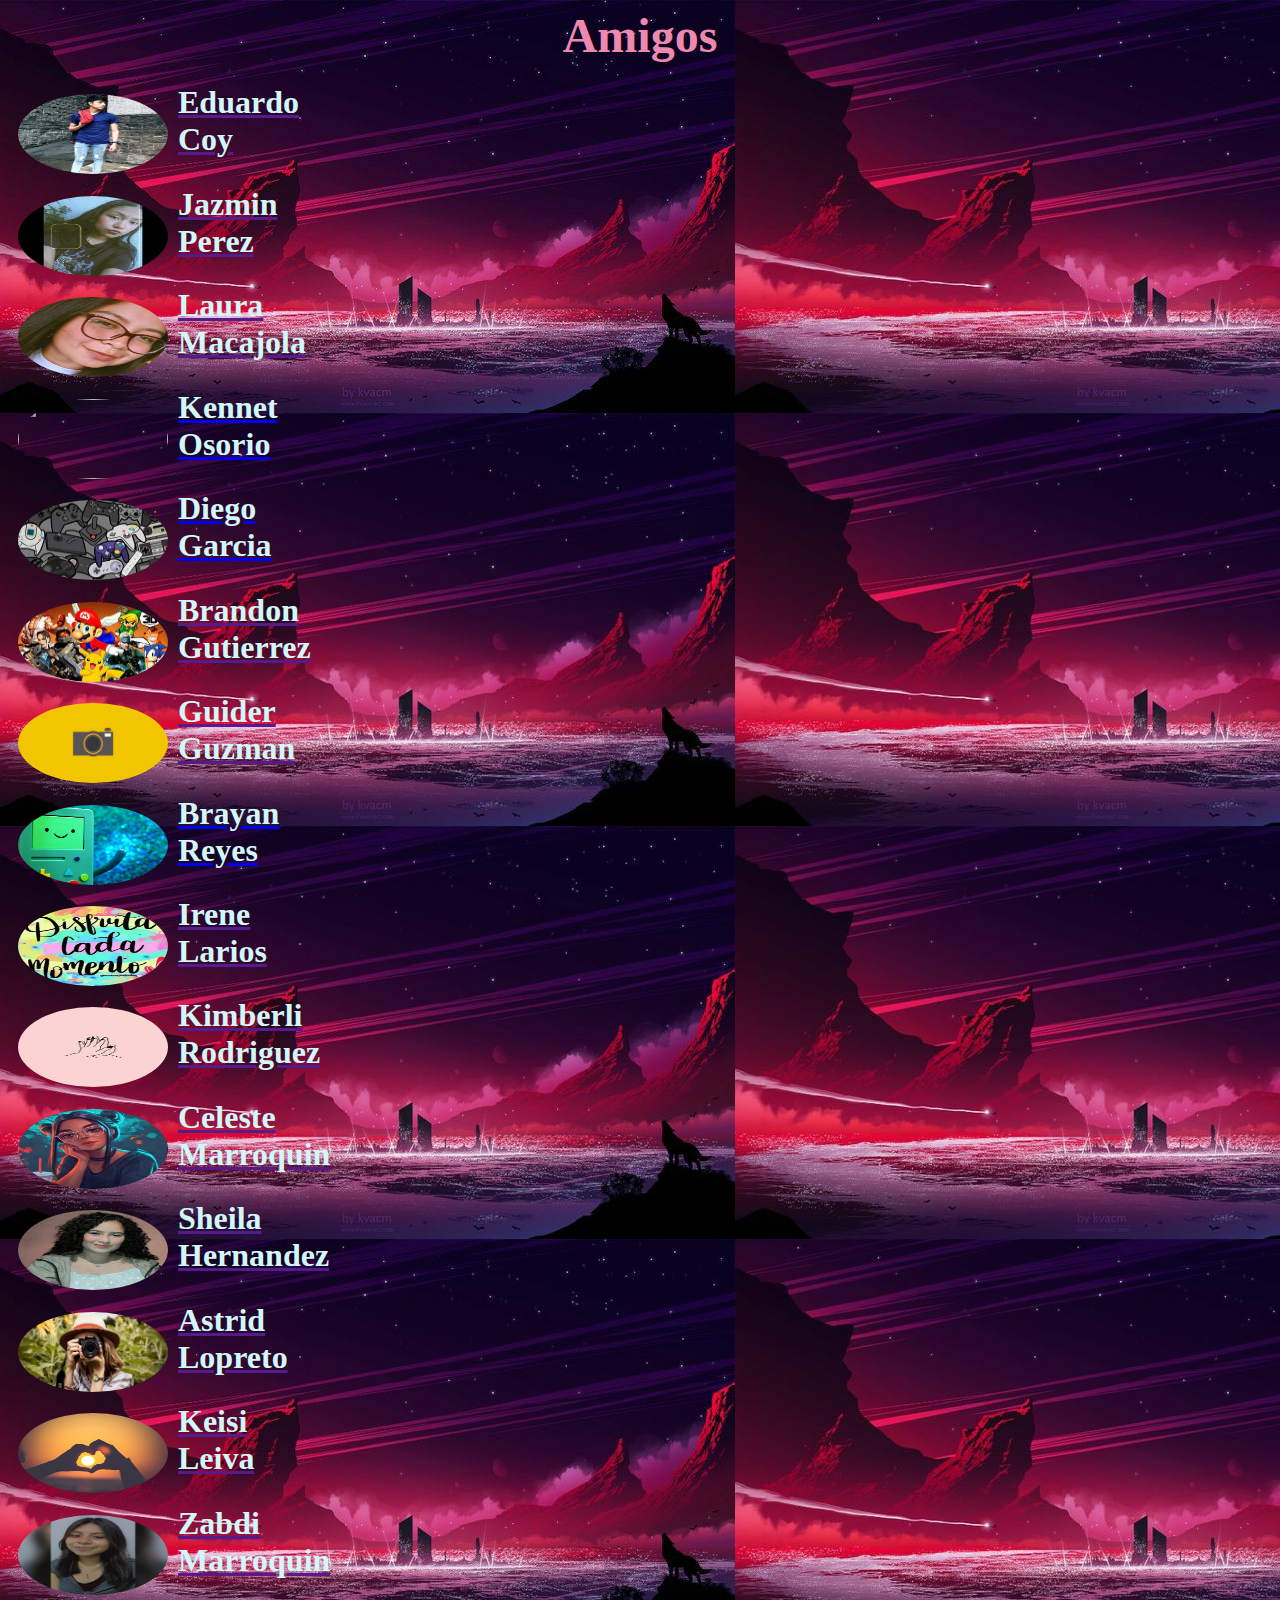
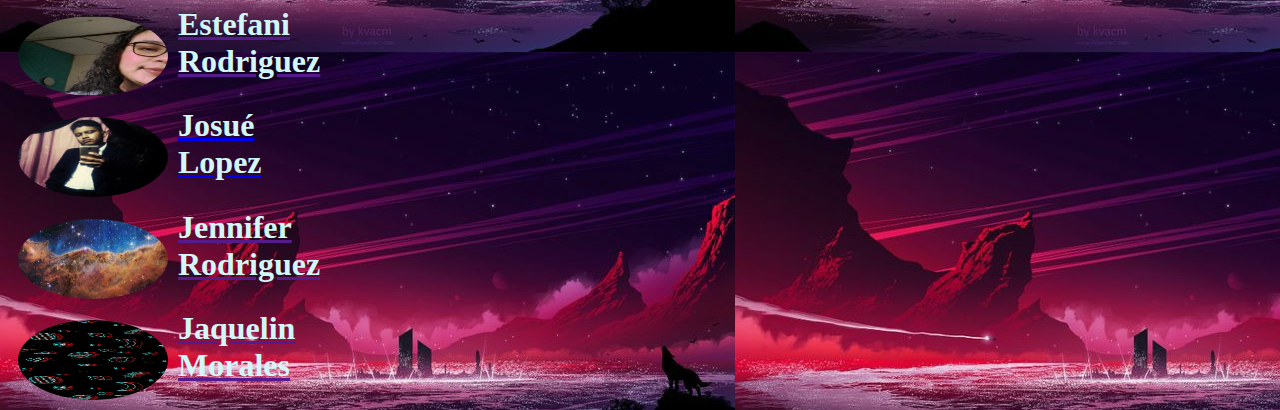
==== amigos.html @ 258f82f7 "redsocial" ====
<!DOCTYPE html>
<html>
<head>
  <body background="fondo.jpg"></body>

 <title>Amigos de Joshua</title>
 <link rel="stylesheet" type="text/css" href="estilos.css"></link>
</head>
<body background="fondo.jpg">
 <center><font color="
#EF88AE" size="150px"><strong>Amigos</strong></font></center>
<div>
<div id="fotos">
    <div>
      <a href=""><img src="html/coy.jpg" class="fotos">
    <h1>Eduardo<br>Coy</h1></a><br>
  </div>
</div>
<div id="fotos">
  <div>
  <a href=""><img src="html/jazmin.jpg" class="fotos">
  <h1>Jazmin<br>Perez</h1></a>
  </div>
</div>
<div id="fotos">
  <div>
  <a href=""><img src="html/laura.jpg" class="fotos">
  <h1>Laura<br>Macajola</h1></a>
  </div>
</div>
<div id="fotos">
  <div>
  <a href="https://redsocial.neocities.org/principal"><img src="https://www.fayerwayer.com/resizer/dFDSLv4dHrkcEteV06yZ3eQ9HNY=/800x0/filters:format(jpg):quality(70)/cloudfront-us-east-1.images.arcpublishing.com/metroworldnews/AFMOVVBDTZATHHAXSMOOHW3HGI.jpeg" class="fotos"><h1>Kennet<br>Osorio</h1></a>
  </div>
</div>
<div id="fotos">
  <div>
  <a href="https://josuelopez2407.github.io/redsocialdiego/amigos.html"><img src="html/diego.jpg" class="fotos"><h1>Diego<br>Garcia</h1></a>
  </div>
</div>
<div id="fotos">
  <div>
  <a href=""><img src="html/brandon.jpg" class="fotos"><h1>Brandon<br>Gutierrez</h1></a>
  </div>
</div>
<div id="fotos">
  <div>
  <a href=""><img src="html/guider.jpg" class="fotos"><h1>Guider<br>Guzman</h1></a>
  </div>
</div>
<div id="fotos">
  <div>
  <a href="https://danielreyes6tocontador.github.io/web-social.github.io/"><img src="html/daniel.jpg" class="fotos"><h1>Brayan<br>Reyes</h1></a>
  </div>
</div>
<div id="fotos">
  <div>
  <a href=""><img src="html/irene.jpg" class="fotos"><h1>Irene<br>Larios</h1></a>
  </div>
</div>
<div id="fotos">
  <div>
  <a href=""><img src="html/kimberli.jpg" class="fotos"><h1>Kimberli<br>Rodriguez</h1></a>
  </div>
</div>
<div id="fotos">
  <div>
  <a href=""><img src="html/celeste.png" class="fotos"><h1>Celeste<br>Marroquin</h1></a>
  </div>
</div>
<div id="fotos">
  <div>
  <a href=""><img src="html/sheila.jpg" class="fotos"><h1>Sheila<br>Hernandez</h1></a>
  </div>
</div>
<div id="fotos">
  <div>
  <a href=""><img src="html/astrid.jpg" class="fotos"><h1>Astrid<br>Lopreto</h1></a>
  </div>
</div>
<div id="fotos">
  <div>
  <a href=""><img src="html/Keisi.jpg" class="fotos"><h1>Keisi<br>Leiva</h1></a>
  </div>
</div>
<div id="fotos">
  <div>
  <a href=""><img src="html/zabdi.jpg" class="fotos"><h1>Zabdi<br>Marroquin</h1></a>
  </div>
</div>
<div id="fotos">
  <div>
  <a href=""><img src="html/estefani.jpg"class="fotos"><h1>Estefani<br>Rodriguez</h1></a>
  </div>
</div>
<div id="fotos">
  <div>
  <a href="https://josuelopez2407.github.io/red/" target="_blank" rel="noopener"><img src="html/josue.jpg"class="fotos"><h1>Josué<br>Lopez</h1></a>
  </div>
</div>
<div id="fotos">
  <div>
  <a href=""><img src="html/jennifer.jpg"class="fotos"><h1>Jennifer<br>Rodriguez</h1></a>
  </div>
</div>
<div id="fotos">
  <div>
  <a href=""><img src="html/jaqui.jpg" class="fotos"><h1>Jaquelin<br>Morales</h1></a>
  </div>
</div>
</div>
</body>
</html>
---- estilos.css ----
.primer{
	width: 100%;
	background: #2CA0A4;
	height: 180px;
	border-radius: 15px;
	display: inline-block;
}
.segundo {
	width: 100%;
	background: #2CA0A4;
	height: 240px;
	border-radius: 15px;
}
.tercero{
	width: 70%;
	background: #2CA0A4;
	height: 100%;
	border-radius: 15px;

}
h1 {
  text-align: left;
  color: #D2F7F8;
}
h2 {
	color: #7BBCBF;
	text-align: left;
}
h3 {
	text-align: left;
}
h4 {
	text-align: right;
}
#perfil{
	width:200px; 
	height:125px;
	float: left;
	margin: 20px;
	border-radius: 15px;
}
#logo{
	width:150px; 
	height:100px;
	float: right;
	margin: 20px;
	border-radius: 15px;	
}
.perfil{
	width: 70px;
	height: 70px;
	border-radius: 100%;
}
.amigos {
	float: right;
	width: 100%;
	height: 170px;
}
#fotos{
	height: 80px;
}
.fotos {
	width: 150px;
	height: 80px;
	float: left;
	margin: 10px;
	border-radius: 100%;
}
.memes {
	float: center;
	width: 60%;
	height: 450px;
}
p{
	float: left;
}
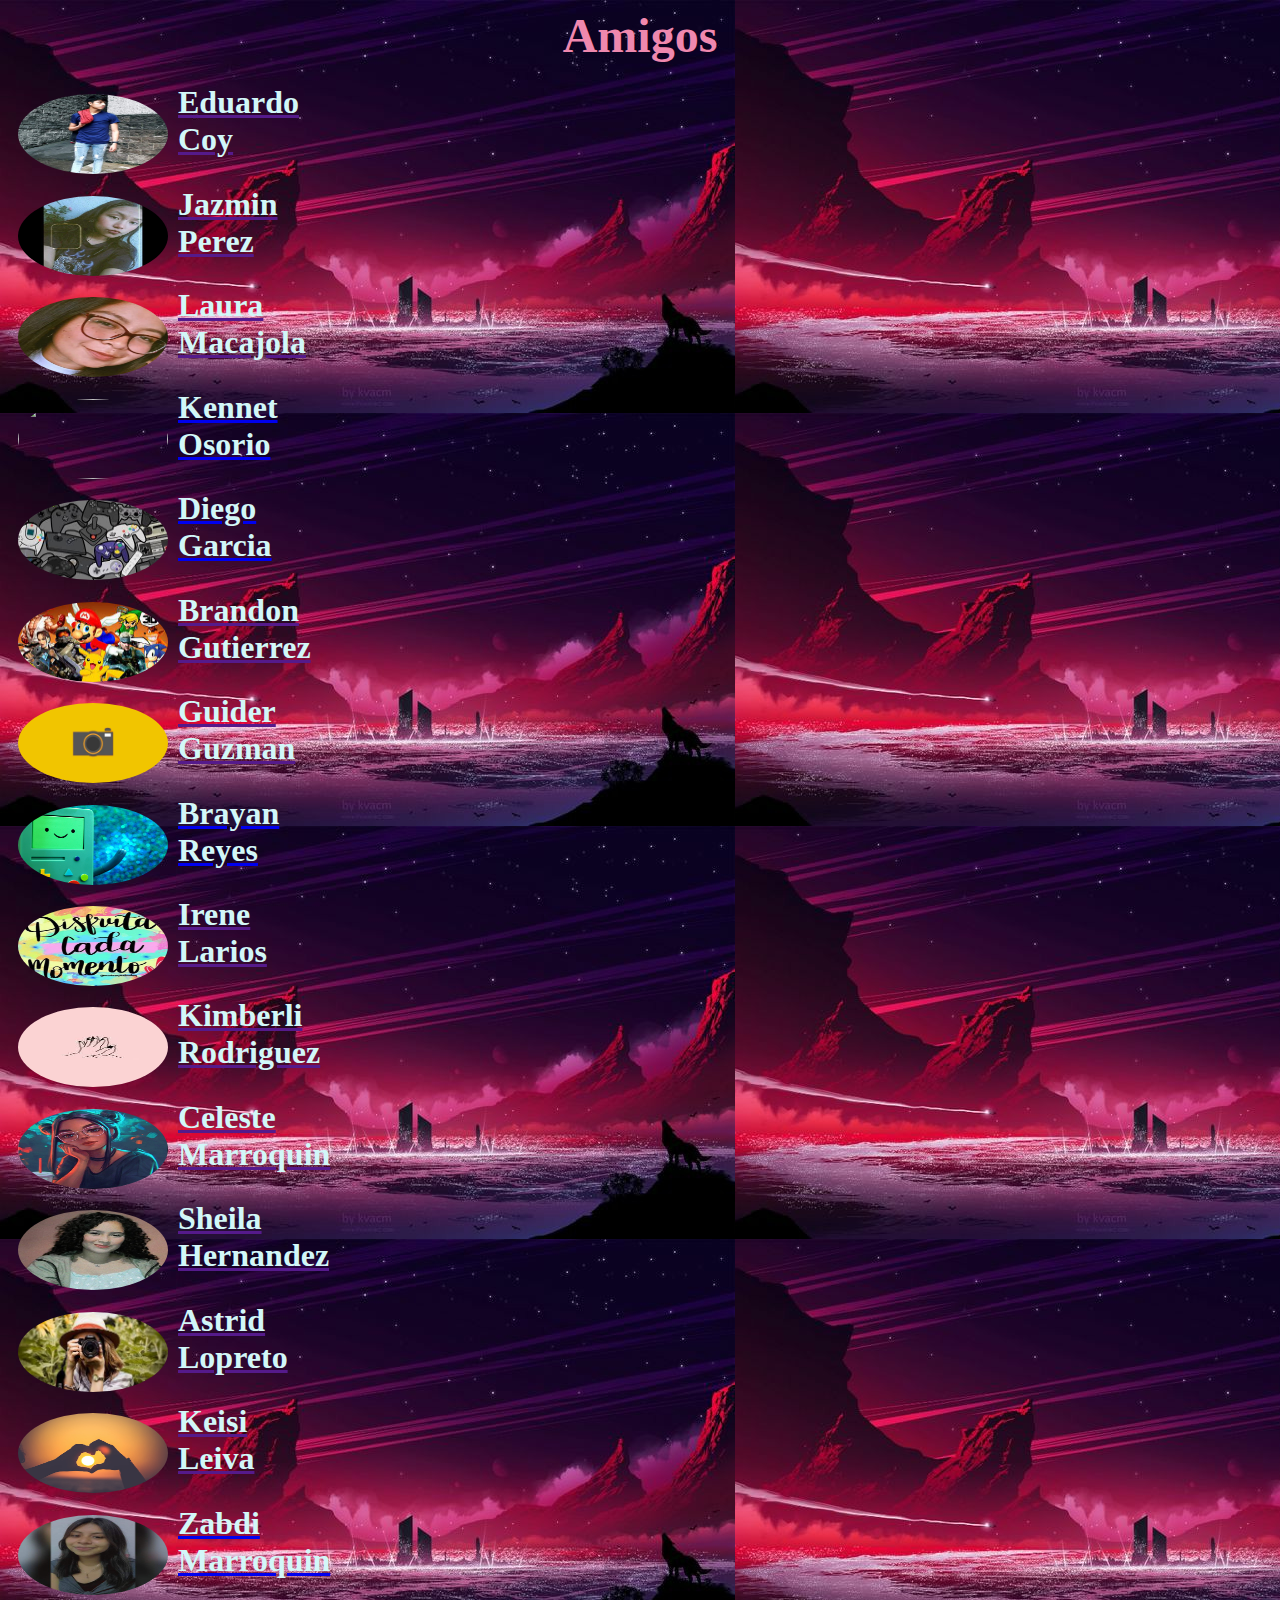
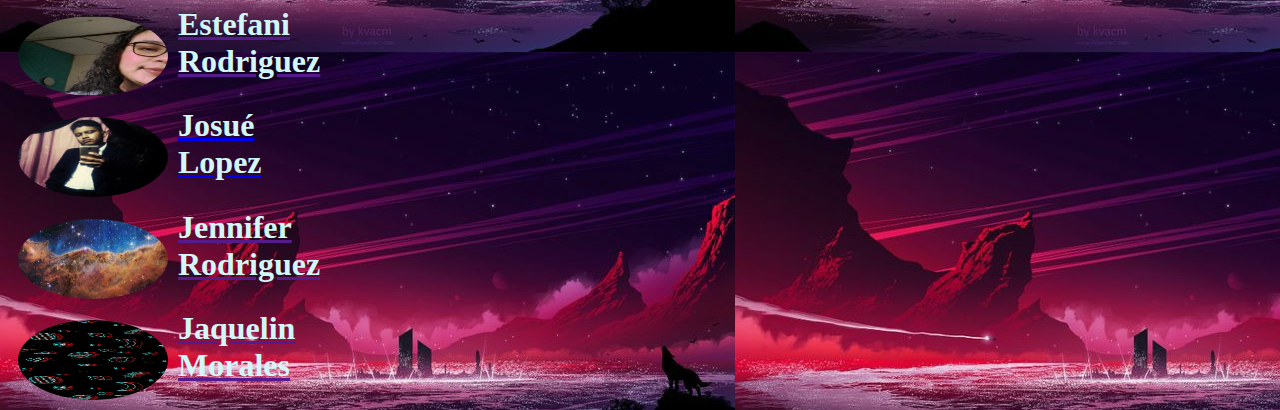
==== commit 8d705b29: "Update amigos.html" ====
--- a/amigos.html
+++ b/amigos.html
@@ -85,7 +85,7 @@
 </div>
 <div id="fotos">
   <div>
-  <a href=""><img src="html/zabdi.jpg" class="fotos"><h1>Zabdi<br>Marroquin</h1></a>
+  <a href="https://zabdimarroquin4.github.io/red/"><img src="html/zabdi.jpg" class="fotos"><h1>Zabdi<br>Marroquin</h1></a>
   </div>
 </div>
 <div id="fotos">
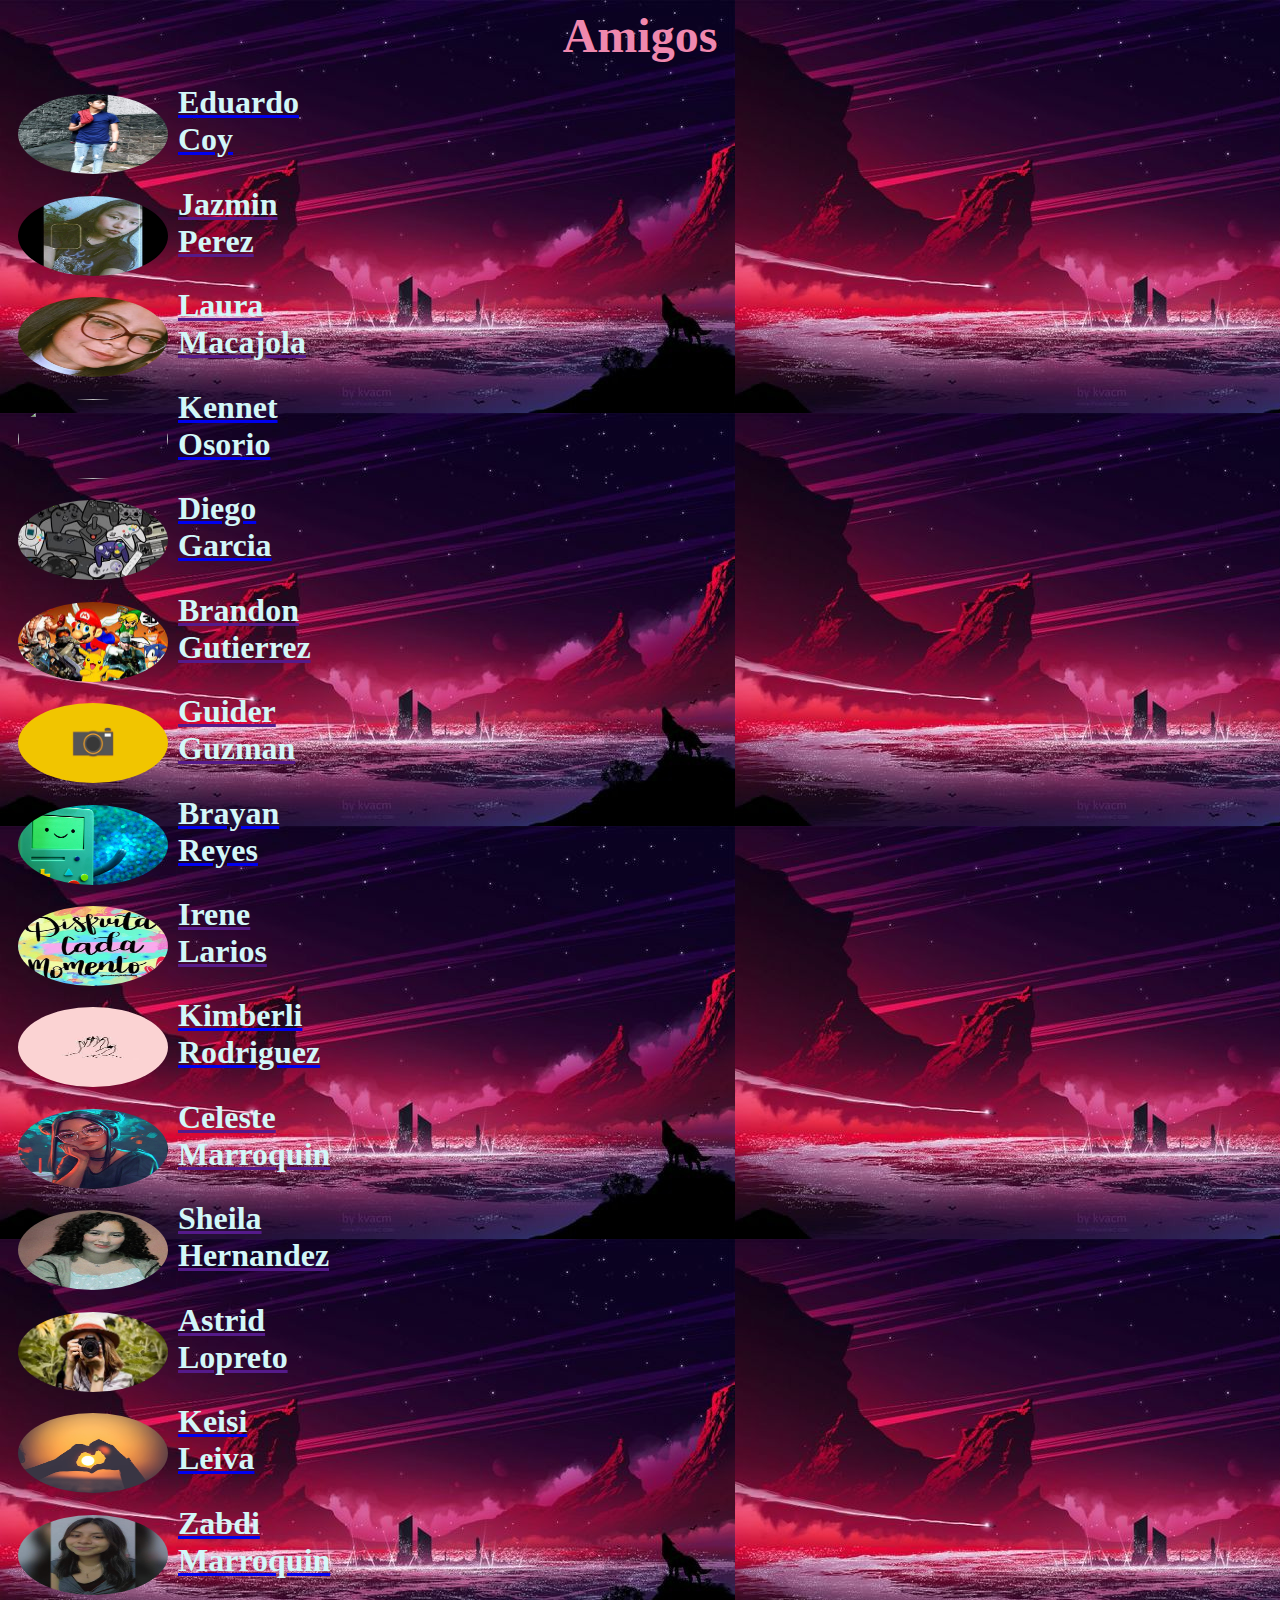
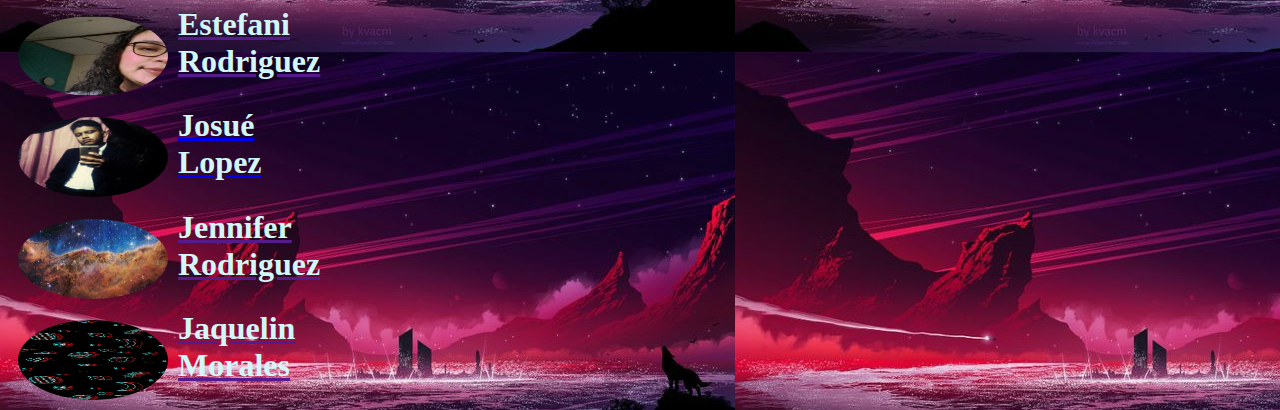
==== commit f9e8304d: "Update amigos.html" ====
--- a/amigos.html
+++ b/amigos.html
@@ -12,7 +12,7 @@
 <div>
 <div id="fotos">
     <div>
-      <a href=""><img src="html/coy.jpg" class="fotos">
+      <a href="https://josuelopez2407.github.io/redcoy/"><img src="html/coy.jpg" class="fotos">
     <h1>Eduardo<br>Coy</h1></a><br>
   </div>
 </div>
@@ -60,7 +60,7 @@
 </div>
 <div id="fotos">
   <div>
-  <a href=""><img src="html/kimberli.jpg" class="fotos"><h1>Kimberli<br>Rodriguez</h1></a>
+  <a href="https://kimberlyrodriguez18.github.io/redsocial/"><img src="html/kimberli.jpg" class="fotos"><h1>Kimberli<br>Rodriguez</h1></a>
   </div>
 </div>
 <div id="fotos">
@@ -80,7 +80,7 @@
 </div>
 <div id="fotos">
   <div>
-  <a href=""><img src="html/Keisi.jpg" class="fotos"><h1>Keisi<br>Leiva</h1></a>
+  <a href="https://keisileiva20.github.io/red/"><img src="html/Keisi.jpg" class="fotos"><h1>Keisi<br>Leiva</h1></a>
   </div>
 </div>
 <div id="fotos">
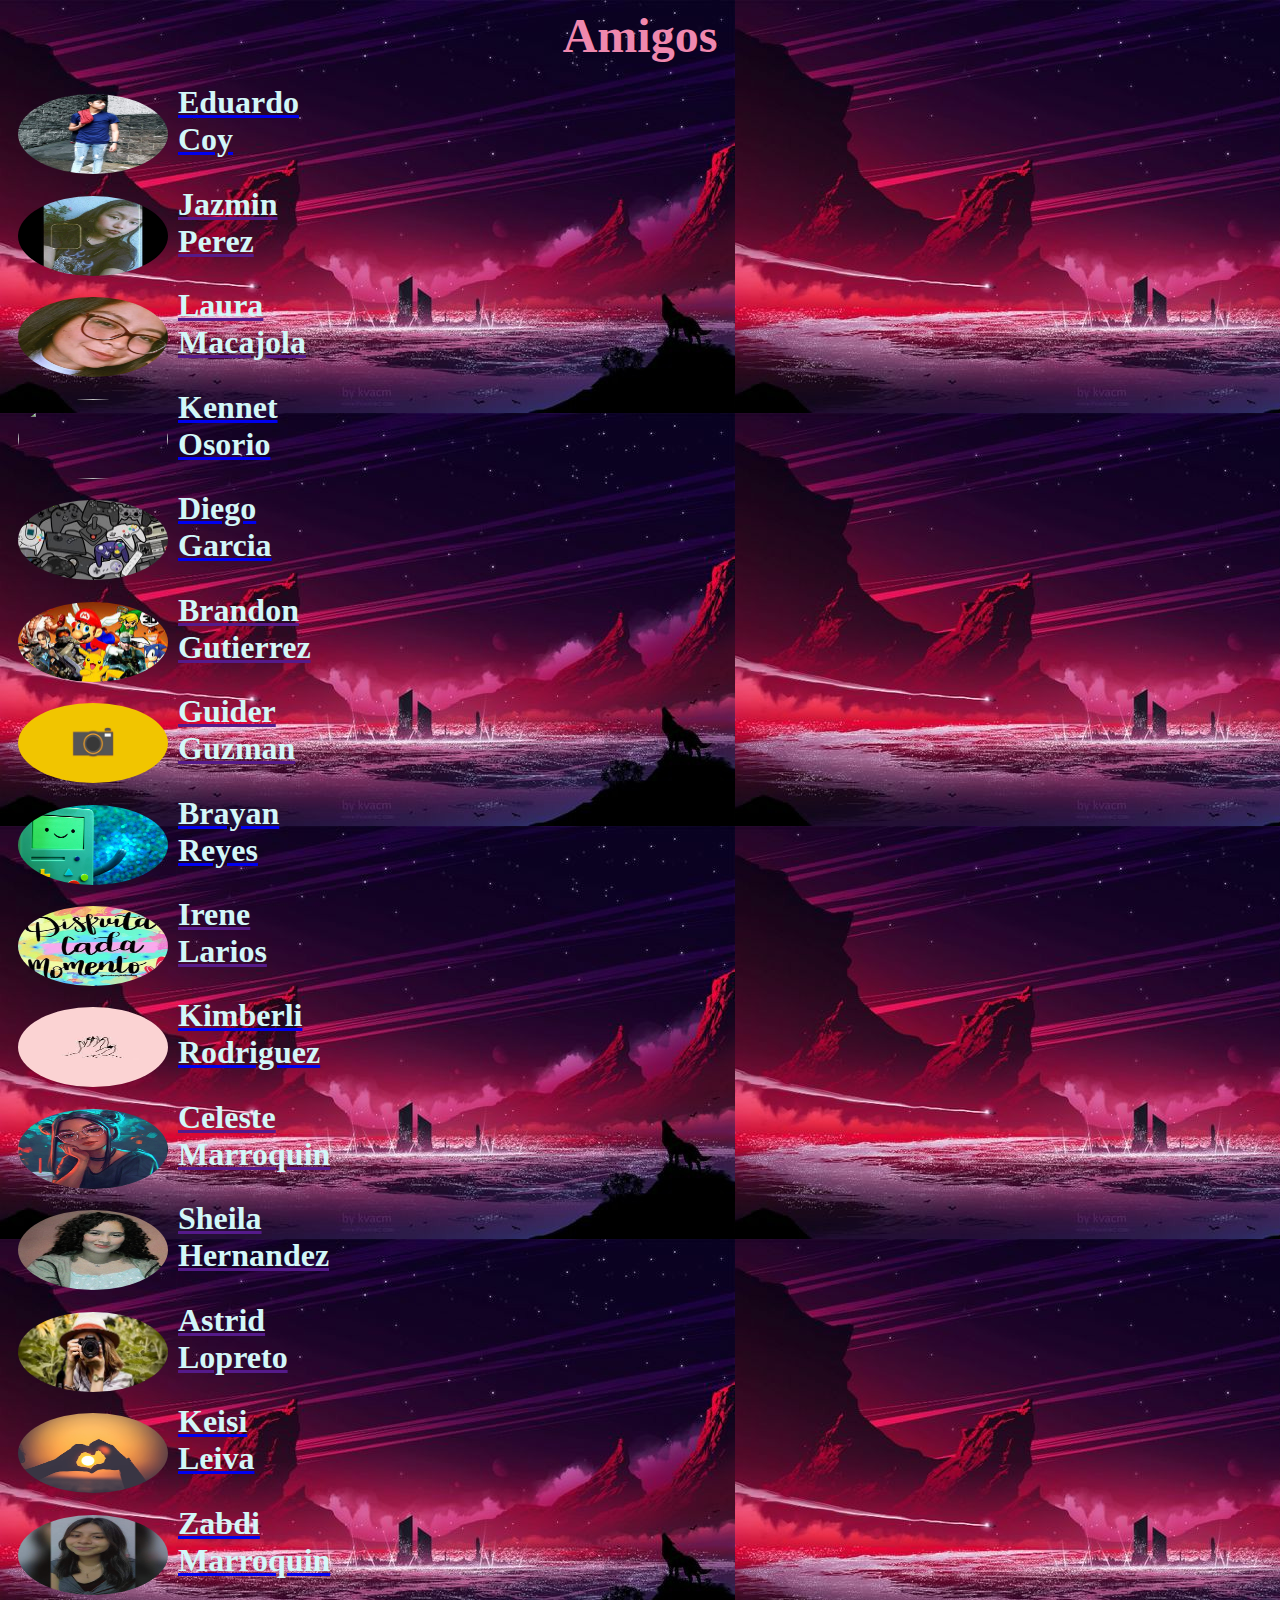
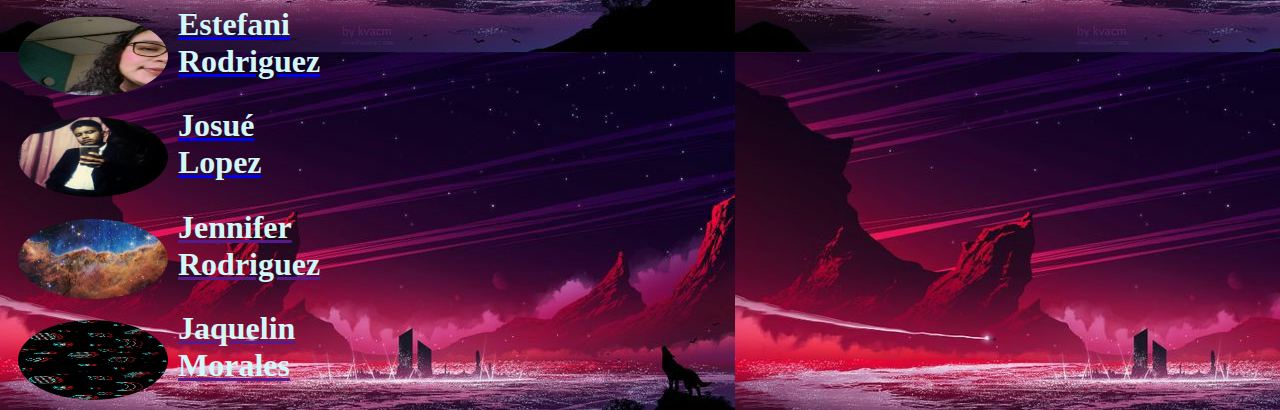
==== commit 92e3df6d: "Update amigos.html" ====
--- a/amigos.html
+++ b/amigos.html
@@ -90,7 +90,7 @@
 </div>
 <div id="fotos">
   <div>
-  <a href=""><img src="html/estefani.jpg"class="fotos"><h1>Estefani<br>Rodriguez</h1></a>
+  <a href="https://brandongdl.github.io/redsocial/"><img src="html/estefani.jpg"class="fotos"><h1>Estefani<br>Rodriguez</h1></a>
   </div>
 </div>
 <div id="fotos">
